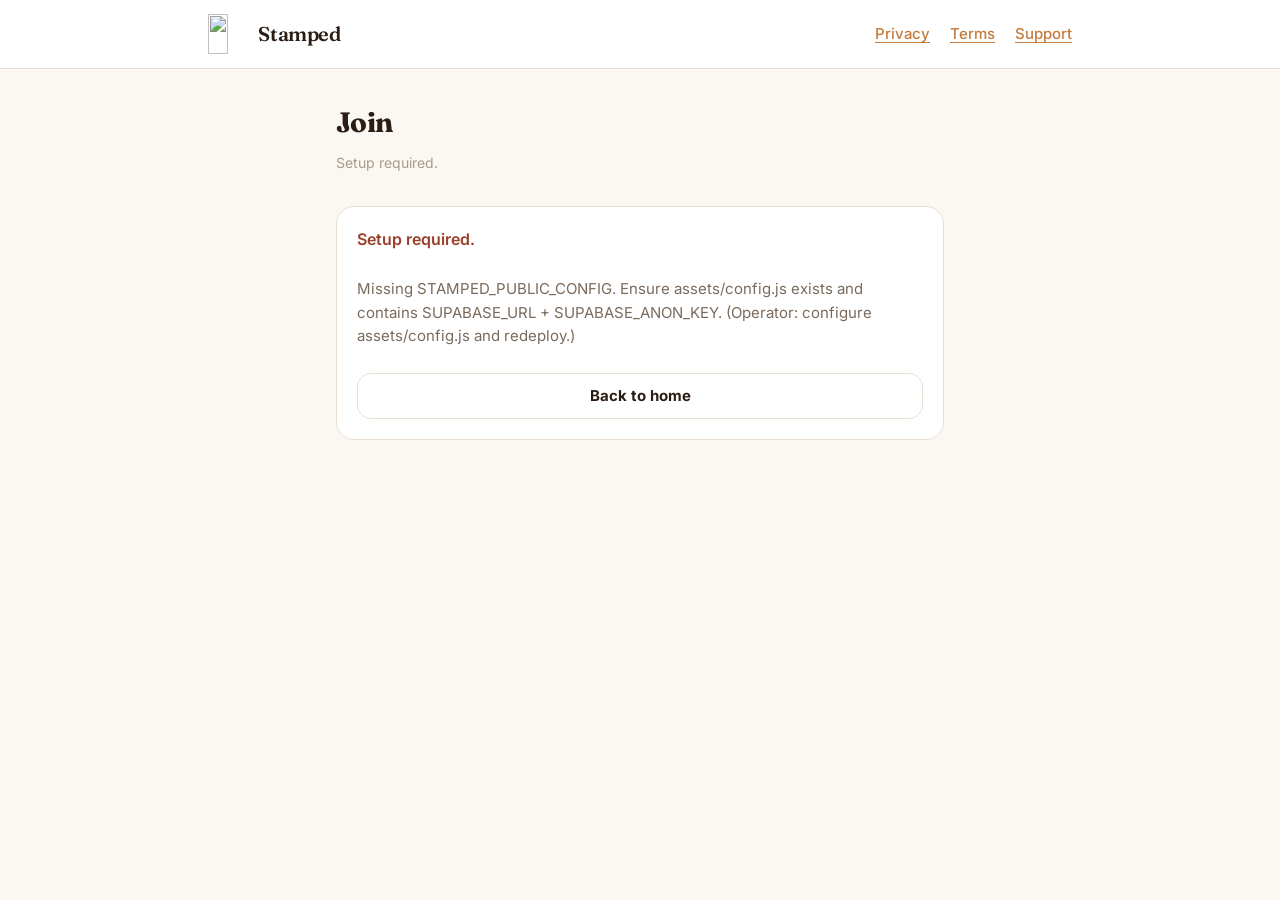
==== join/index.html @ 2e63384d "with web join" ====
<!DOCTYPE html>
<html lang="en">
  <head>
    <meta charset="utf-8" />
    <meta name="viewport" content="width=device-width, initial-scale=1" />
    <title>Stamped — Join</title>
    <meta name="description" content="Join Stamped from a cafe QR code." />
    <link rel="preconnect" href="https://fonts.googleapis.com" />
    <link rel="preconnect" href="https://fonts.gstatic.com" crossorigin />
    <link
      href="https://fonts.googleapis.com/css2?family=Fraunces:opsz,wght@9..144,600;9..144,700&family=Inter:wght@400;500;700&display=swap"
      rel="stylesheet"
    />
    <link rel="stylesheet" href="../assets/styles.css" />
    <link rel="icon" href="../assets/logo.png" type="image/png" />
  </head>
  <body>
    <header class="site-header">
      <div class="site-header__inner">
        <a class="logo" href="../" aria-label="Stamped home">
          <img class="logo__mark" src="../assets/logo.png" width="160" height="160" alt="" />
          <span class="logo__word">Stamped</span>
        </a>
        <nav class="nav" aria-label="Legal">
          <a href="../privacy/">Privacy</a>
          <a href="../terms/">Terms</a>
          <a href="mailto:hello@umair.au?subject=Stamped%20support">Support</a>
        </nav>
      </div>
    </header>

    <main>
      <section>
        <h1 class="doc-title">Join</h1>
        <p class="doc-meta" id="join-subtitle">Loading…</p>
        <div id="join-root"></div>
      </section>
    </main>

    <!--
      Generated at deploy time (GitHub Actions) or provided locally.
      Must contain ONLY SUPABASE_URL + SUPABASE_ANON_KEY.
    -->
    <script src="../assets/config.js"></script>
    <script type="module" src="../assets/join.js"></script>
  </body>
</html>
---- assets/styles.css ----
/* Stamped — static legal site. Aligns with app shell tokens (warm light-first). */

:root {
  --bg: #fbf7f2;
  --surface: #ffffff;
  --text: #2b1d14;
  --text-secondary: #7a6a5c;
  --text-muted: #a89a8c;
  --accent: #c47b3b;
  --accent-pressed: #a8682f;
  --border: #e8dfd2;
  --font-serif: 'Fraunces', Georgia, 'Times New Roman', serif;
  --font-sans: 'Inter', system-ui, -apple-system, sans-serif;
  --space: 1rem;
  --radius: 12px;
  --max: 40rem;
}

*,
*::before,
*::after {
  box-sizing: border-box;
}

html {
  scroll-behavior: smooth;
}

body {
  margin: 0;
  min-height: 100vh;
  font-family: var(--font-sans);
  font-size: 1rem;
  line-height: 1.55;
  color: var(--text);
  background: var(--bg);
}

a {
  color: var(--accent);
  text-decoration-thickness: 1px;
  text-underline-offset: 3px;
}

a:hover {
  color: var(--accent-pressed);
}

.site-header {
  background: var(--surface);
  border-bottom: 1px solid var(--border);
  position: sticky;
  top: 0;
  z-index: 10;
}

.site-header__inner {
  max-width: 56rem;
  margin: 0 auto;
  padding: 0.875rem var(--space);
  display: flex;
  align-items: center;
  justify-content: space-between;
  gap: 1rem;
  flex-wrap: wrap;
}

.logo {
  display: inline-flex;
  align-items: center;
  gap: 0.65rem;
  font-family: var(--font-serif);
  font-weight: 600;
  font-size: 1.25rem;
  color: var(--text);
  text-decoration: none;
  letter-spacing: -0.02em;
}

.logo:hover {
  color: var(--accent);
}

.logo:hover .logo__mark {
  opacity: 0.92;
}

.logo__mark {
  height: 40px;
  width: auto;
  display: block;
  flex-shrink: 0;
}

.logo__word {
  line-height: 1;
}

.nav {
  display: flex;
  gap: 1.25rem;
  flex-wrap: wrap;
}

.nav a {
  font-size: 0.9375rem;
  font-weight: 500;
}

main {
  max-width: var(--max);
  margin: 0 auto;
  padding: 2rem var(--space) 4rem;
}

.hero {
  max-width: 56rem;
  margin: 0 auto;
  padding: 3rem var(--space) 2.5rem;
  text-align: center;
}

.hero h1 {
  font-family: var(--font-serif);
  font-weight: 700;
  font-size: clamp(1.75rem, 4vw, 2.25rem);
  line-height: 1.2;
  letter-spacing: -0.03em;
  margin: 0 0 0.75rem;
  color: var(--text);
}

.hero p {
  margin: 0 auto;
  max-width: 28rem;
  color: var(--text-secondary);
  font-size: 1.0625rem;
}

.hero-actions {
  margin-top: 1.75rem;
  display: flex;
  gap: 0.75rem;
  justify-content: center;
  flex-wrap: wrap;
}

.btn {
  display: inline-flex;
  align-items: center;
  justify-content: center;
  padding: 0.65rem 1.25rem;
  border-radius: 14px;
  font-family: var(--font-sans);
  font-weight: 700;
  font-size: 0.9375rem;
  text-decoration: none;
  border: 1px solid transparent;
  cursor: pointer;
}

.btn--primary {
  background: var(--accent);
  color: #fff;
}

.btn--primary:hover {
  background: var(--accent-pressed);
  color: #fff;
}

.btn--secondary {
  background: transparent;
  color: var(--text);
  border-color: var(--border);
}

.btn--secondary:hover {
  border-color: var(--text-muted);
  color: var(--text);
}

.doc-title {
  font-family: var(--font-serif);
  font-weight: 700;
  font-size: 1.75rem;
  margin: 0 0 0.5rem;
  letter-spacing: -0.02em;
}

.doc-meta {
  font-size: 0.875rem;
  color: var(--text-muted);
  margin: 0 0 2rem;
}

section {
  margin-bottom: 2rem;
}

section h2 {
  font-family: var(--font-serif);
  font-weight: 600;
  font-size: 1.125rem;
  margin: 0 0 0.75rem;
  color: var(--text);
}

section p {
  margin: 0 0 0.75rem;
  color: var(--text-secondary);
}

section p:last-child {
  margin-bottom: 0;
}

ul.lead {
  margin: 0 0 1rem;
  padding-left: 1.25rem;
  color: var(--text-secondary);
}

ul.lead li {
  margin-bottom: 0.5rem;
}

.site-footer {
  margin-top: 3rem;
  padding-top: 1.5rem;
  border-top: 1px solid var(--border);
  font-size: 0.875rem;
  color: var(--text-muted);
}

.site-footer a {
  font-weight: 500;
}

/* Join form (Phase U) */
.card {
  background: var(--surface);
  border: 1px solid var(--border);
  border-radius: 18px;
  padding: 1.25rem;
}

.stack {
  display: flex;
  flex-direction: column;
  gap: 0.85rem;
}

.field label {
  display: block;
  font-size: 0.875rem;
  font-weight: 600;
  color: var(--text);
  margin-bottom: 0.35rem;
}

.field input {
  width: 100%;
  padding: 0.7rem 0.85rem;
  border-radius: 12px;
  border: 1px solid var(--border);
  background: #fff;
  color: var(--text);
  font: inherit;
}

.field input:focus {
  outline: none;
  border-color: rgba(196, 123, 59, 0.55);
  box-shadow: 0 0 0 4px rgba(196, 123, 59, 0.12);
}

.muted {
  color: var(--text-secondary);
  font-size: 0.9375rem;
}

.error {
  color: #9b3f2b;
  font-weight: 600;
}

.row {
  display: flex;
  gap: 0.75rem;
  flex-wrap: wrap;
  align-items: center;
}

.row > * {
  flex: 1 1 12rem;
}

.checkbox {
  display: flex;
  align-items: flex-start;
  gap: 0.6rem;
  font-size: 0.9375rem;
  color: var(--text-secondary);
}

.checkbox input {
  margin-top: 0.2rem;
  width: 18px;
  height: 18px;
  flex: 0 0 auto;
}
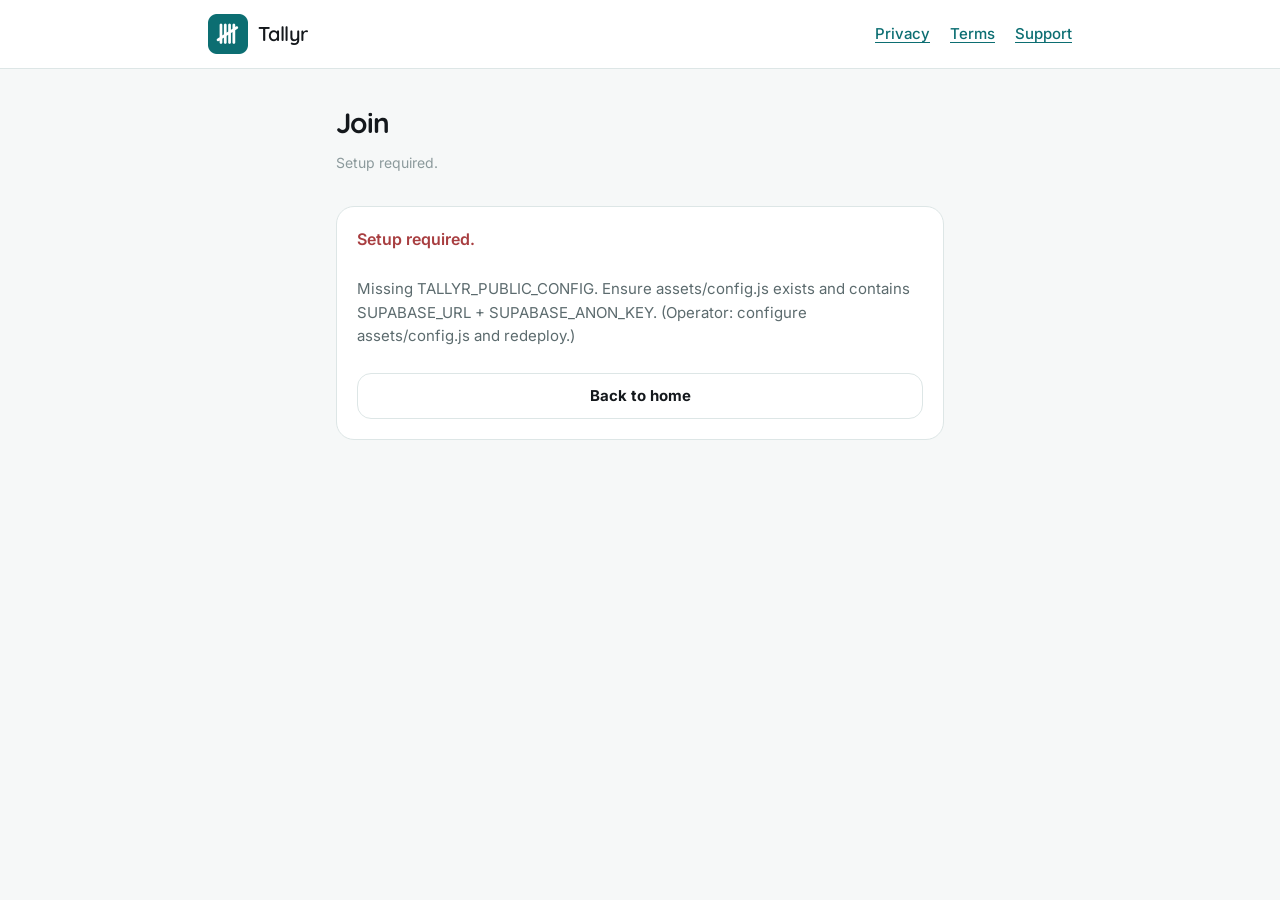
==== commit 9fd8473c: "rebranded to tallyr" ====
--- a/join/index.html
+++ b/join/index.html
@@ -3,12 +3,12 @@
   <head>
     <meta charset="utf-8" />
     <meta name="viewport" content="width=device-width, initial-scale=1" />
-    <title>Stamped — Join</title>
-    <meta name="description" content="Join Stamped from a cafe QR code." />
+    <title>Tallyr — Join</title>
+    <meta name="description" content="Join a loyalty program from a QR code." />
     <link rel="preconnect" href="https://fonts.googleapis.com" />
     <link rel="preconnect" href="https://fonts.gstatic.com" crossorigin />
     <link
-      href="https://fonts.googleapis.com/css2?family=Fraunces:opsz,wght@9..144,600;9..144,700&family=Inter:wght@400;500;700&display=swap"
+      href="https://fonts.googleapis.com/css2?family=Quicksand:wght@500;600;700&family=Inter:wght@400;500;700&display=swap"
       rel="stylesheet"
     />
     <link rel="stylesheet" href="../assets/styles.css" />
@@ -17,14 +17,14 @@
   <body>
     <header class="site-header">
       <div class="site-header__inner">
-        <a class="logo" href="../" aria-label="Stamped home">
+        <a class="logo" href="../" aria-label="Tallyr home">
           <img class="logo__mark" src="../assets/logo.png" width="160" height="160" alt="" />
-          <span class="logo__word">Stamped</span>
+          <span class="logo__word">Tallyr</span>
         </a>
         <nav class="nav" aria-label="Legal">
           <a href="../privacy/">Privacy</a>
           <a href="../terms/">Terms</a>
-          <a href="mailto:hello@umair.au?subject=Stamped%20support">Support</a>
+          <a href="mailto:info@tallyr.com.au?subject=Tallyr%20support">Support</a>
         </nav>
       </div>
     </header>
--- a/assets/styles.css
+++ b/assets/styles.css
@@ -1,15 +1,15 @@
-/* Stamped — static legal site. Aligns with app shell tokens (warm light-first). */
+/* Tallyr — static legal site. Aligns with app shell tokens (calm petrol, light-first). */
 
 :root {
-  --bg: #fbf7f2;
+  --bg: #f6f8f8;
   --surface: #ffffff;
-  --text: #2b1d14;
-  --text-secondary: #7a6a5c;
-  --text-muted: #a89a8c;
-  --accent: #c47b3b;
-  --accent-pressed: #a8682f;
-  --border: #e8dfd2;
-  --font-serif: 'Fraunces', Georgia, 'Times New Roman', serif;
+  --text: #14181c;
+  --text-secondary: #5c6b6e;
+  --text-muted: #8c9a9c;
+  --accent: #0c6e72;
+  --accent-pressed: #095458;
+  --border: #dde6e6;
+  --font-serif: 'Quicksand', system-ui, -apple-system, sans-serif;
   --font-sans: 'Inter', system-ui, -apple-system, sans-serif;
   --space: 1rem;
   --radius: 12px;
@@ -271,8 +271,8 @@
 
 .field input:focus {
   outline: none;
-  border-color: rgba(196, 123, 59, 0.55);
-  box-shadow: 0 0 0 4px rgba(196, 123, 59, 0.12);
+  border-color: rgba(12, 110, 114, 0.55);
+  box-shadow: 0 0 0 4px rgba(12, 110, 114, 0.12);
 }
 
 .muted {
@@ -281,7 +281,7 @@
 }
 
 .error {
-  color: #9b3f2b;
+  color: #a83e40;
   font-weight: 600;
 }
 
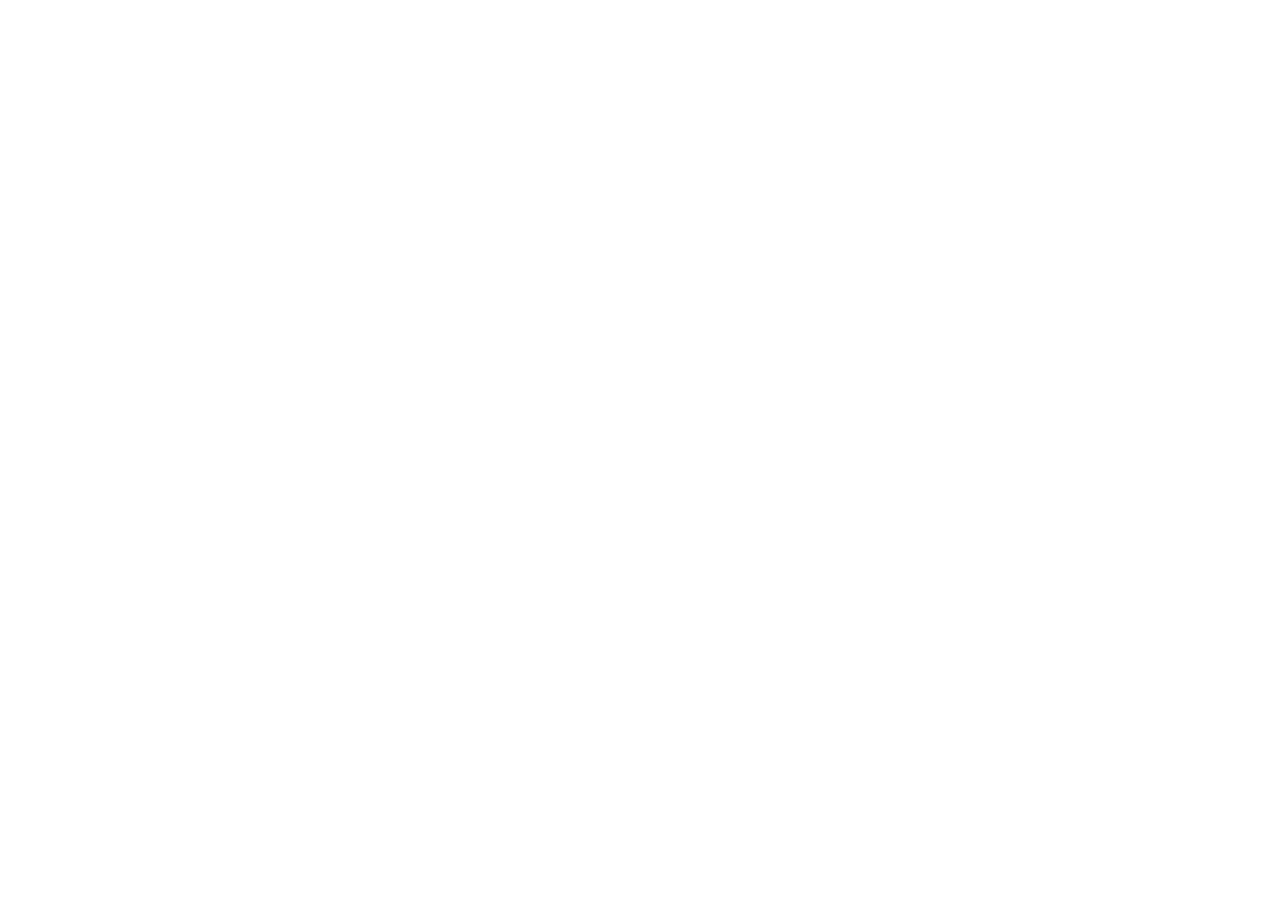
==== commit e09512c3: "Remove join from public site" ====
--- a/join/index.html
+++ b/join/index.html
@@ -4,45 +4,24 @@
     <meta charset="utf-8" />
     <meta name="viewport" content="width=device-width, initial-scale=1" />
     <title>Tallyr — Join</title>
-    <meta name="description" content="Join a loyalty program from a QR code." />
-    <link rel="preconnect" href="https://fonts.googleapis.com" />
-    <link rel="preconnect" href="https://fonts.gstatic.com" crossorigin />
-    <link
-      href="https://fonts.googleapis.com/css2?family=Quicksand:wght@500;600;700&family=Inter:wght@400;500;700&display=swap"
-      rel="stylesheet"
-    />
-    <link rel="stylesheet" href="../assets/styles.css" />
-    <link rel="icon" href="../assets/logo.png" type="image/png" />
+    <meta http-equiv="refresh" content="0;url=https://app.tallyr.com.au/join" />
+    <script>
+      (function () {
+        var APP_JOIN = 'https://app.tallyr.com.au/join';
+        var url = new URL(window.location.href);
+        var token = url.searchParams.get('t');
+        if (!token) {
+          var parts = url.pathname.split('/').filter(Boolean);
+          var joinIdx = parts.indexOf('join');
+          if (joinIdx >= 0 && parts[joinIdx + 1]) token = parts[joinIdx + 1];
+        }
+        var target = new URL(APP_JOIN);
+        if (token) target.searchParams.set('t', token);
+        window.location.replace(target.toString());
+      })();
+    </script>
   </head>
   <body>
-    <header class="site-header">
-      <div class="site-header__inner">
-        <a class="logo" href="../" aria-label="Tallyr home">
-          <img class="logo__mark" src="../assets/logo.png" width="160" height="160" alt="" />
-          <span class="logo__word">Tallyr</span>
-        </a>
-        <nav class="nav" aria-label="Legal">
-          <a href="../privacy/">Privacy</a>
-          <a href="../terms/">Terms</a>
-          <a href="mailto:info@tallyr.com.au?subject=Tallyr%20support">Support</a>
-        </nav>
-      </div>
-    </header>
-
-    <main>
-      <section>
-        <h1 class="doc-title">Join</h1>
-        <p class="doc-meta" id="join-subtitle">Loading…</p>
-        <div id="join-root"></div>
-      </section>
-    </main>
-
-    <!--
-      Generated at deploy time (GitHub Actions) or provided locally.
-      Must contain ONLY SUPABASE_URL + SUPABASE_ANON_KEY.
-    -->
-    <script src="../assets/config.js"></script>
-    <script type="module" src="../assets/join.js"></script>
+    <p>Redirecting to Tallyr… <a href="https://app.tallyr.com.au/join">Continue</a></p>
   </body>
 </html>
-
